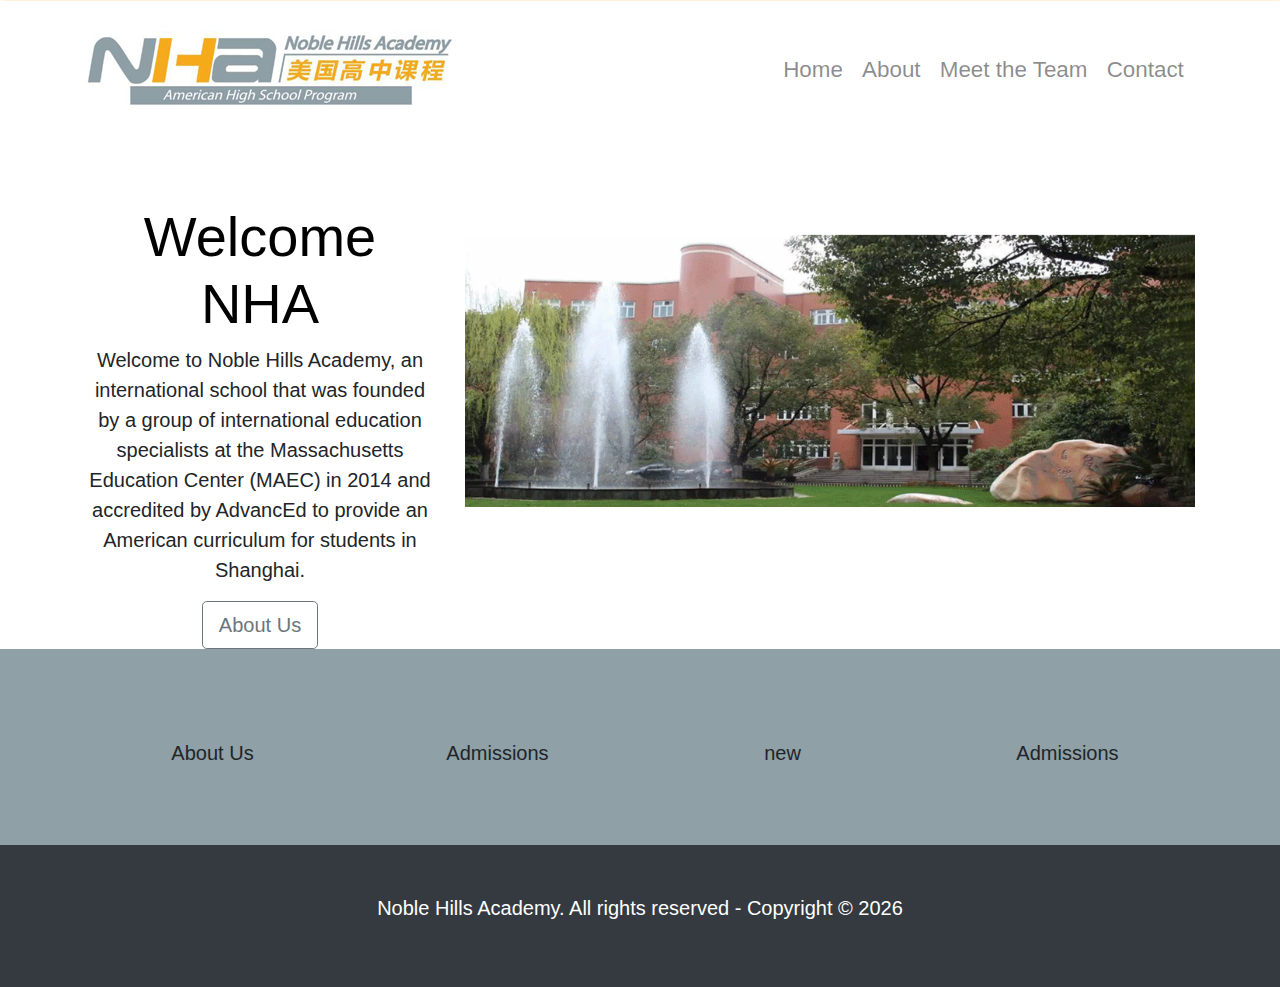
==== index.html @ 5bbee87e "New Website" ====
<!DOCTYPE html>
<html lang="en">

<head>
  <meta charset="UTF-8">
  <meta name="viewport" content="width=device-width, initial-scale=1.0">
  <meta http-equiv="X-UA-Compatible" content="ie=edge">
  <link rel="stylesheet" href="https://use.fontawesome.com/releases/v5.0.13/css/all.css" integrity="sha384-DNOHZ68U8hZfKXOrtjWvjxusGo9WQnrNx2sqG0tfsghAvtVlRW3tvkXWZh58N9jp"
    crossorigin="anonymous">
  <link rel="stylesheet" href="css/bootstrap.css">
  <link rel="stylesheet" href="css/style.css">
  <title>Bootstrap Theme</title>
</head>

<body>
  <nav class="navbar navbar-expand-md navbar-light fiexd-top py-4"> 
    <div class="container">
      <a href="#home" class="navbar-brand">
        <img src="img/school-logo.png"   alt="">
      </a>
      <button class="navbar-toggler" data-toggle="collapse" data-target="#navbarCollapse">
        <span class="navbar-toggler-icon"></span>
      </button>
      <div class="collapse navbar-collapse" id="navbarCollapse">
        <ul class="navbar-nav ml-auto">
          <li class="nav-item">
            <a href="#home" class="nav-link">Home</a>
          </li>
          <li class="nav-item">
            <a href="about.html" class="nav-link">About</a>
          </li>
          <li class="nav-item">
            <a href="team.html" class="nav-link">Meet the Team</a>
          </li>
          <li class="nav-item">
            <a href="#home" class="nav-link">Contact</a>
          </li>
        </ul>
      </div>
    </div>
  </nav>

  <!---Showcase Area-->
  <section id="showcase" class="py3">
    <div class=" ">
      <div class="container">
        <div class="row">
          <div class="col-lg-4 text-center">
            <h1 class="display-4 mt-5 pt-3">
              Welcome NHA
            </h1>
            <p class="lead">Welcome to Noble Hills Academy, an international school that was founded by a group of international education specialists at the Massachusetts Education Center (MAEC) in 2014 and accredited by AdvancEd to provide an American curriculum for students in Shanghai. </p>
            <a href="" class="btn btn-outline-secondary btn-lg ">
               About Us
            </a>
            
          </div>
          <div id="carouselExampleSlidesOnly" class="col-lg-8 d carousel slide d-none d-lg-block" data-ride="carousel">
            
              <div class="carousel-inner">
                  <div class="carousel-item active pt-5 mt-5">
                      <img src="img/carousel-3.jpg" class="d-block w-100 img-fluid" alt="...">
                  </div>
                  <div class="carousel-item pt-5 mt-5">
                    <img src="img/carousel-2.jpg" class="d-block w-100 img-fluid" alt="...">
                  </div>
                  <div class="carousel-item pt-5 mt-5">
                    <img src="img/carousel-1.jpg" class="d-block w-100 img-fluid" alt="...">
                  </div>
                </div>

          </div>
        </div>
      </div>
    </div>

  </section>



<section id="cards">
  <div  class="pt-5 pb-5">
    <div class="container">
<div class="row">
    <div class="col-md-3  text-center pt-4">
        <i class="fas fa-info-circle fa-8x"></i>
        <div class="card-body">
          <h5 class="card-title">About Us</h5> 
        </div>
    </div>
    <div class="col-md-3  pt-4 text-center">
        <i class="far fa-edit fa-8x"></i>
        <div class="card-body">
          <h5 class="card-title">Admissions</h5> 
        </div>
    </div>
    <div class="col-md-3  pt-4 text-center">
        <i class="fas fa-book fa-8x"></i>
        <div class="card-body">
          <h5 class="card-title">new</h5>
        </div>
    </div>
    <div class="col-md-3  pt-4 text-center">
        <i class="fas fa-user-graduate fa-8x"></i>
        <div class="card-body">
          <h5 class="card-title">Admissions</h5>
        </div>
    </div>
    </div>
</div>
    </div>
  </section>






  <footer id="main-footer" class="py-5 bg-dark text-white">
    <div class="container">
      <div class="row text-center">
        <div class="col-12 ">
          <p class="lead">
            Noble Hills Academy. All rights reserved - Copyright &copy;
            <span id="year"></span>
          </p>
        </div>
      </div>
    </div>
  </footer>
  
  






  <script src="http://code.jquery.com/jquery-3.3.1.min.js" integrity="sha256-FgpCb/KJQlLNfOu91ta32o/NMZxltwRo8QtmkMRdAu8="
    crossorigin="anonymous"></script>
  <script src="https://cdnjs.cloudflare.com/ajax/libs/popper.js/1.14.3/umd/popper.min.js" integrity="sha384-ZMP7rVo3mIykV+2+9J3UJ46jBk0WLaUAdn689aCwoqbBJiSnjAK/l8WvCWPIPm49"
    crossorigin="anonymous"></script>
  <script src="https://stackpath.bootstrapcdn.com/bootstrap/4.1.1/js/bootstrap.min.js" integrity="sha384-smHYKdLADwkXOn1EmN1qk/HfnUcbVRZyYmZ4qpPea6sjB/pTJ0euyQp0Mk8ck+5T"
    crossorigin="anonymous"></script>

  <script>
    // Get the current year for the copyright
    $('#year').text(new Date().getFullYear());
  </script>
</body>

</html>
---- css/style.css ----
body {
  margin-top: 1px; }

.navbar {
  box-shadow: 2px 2px 5px #F0A507;
  opacity: 0.9;
  background: #fff; }
  .navbar .nav-item {
    font-size: 1.4rem;
    padding-right: 0.2rem; }

#showcase {
  position: relative;
  background: #fff;
  min-height: 500px; }
  #showcase h1 {
    color: black; }
  #showcase .primary-overlay {
    background: rgba(146, 140, 128, 0.5);
    position: absolute;
    top: 0;
    left: 0;
    width: 100%;
    height: 100%;
    font-style: #F0A507; }

#cards {
  background: #8fa0a6; }
  #cards .fa-book:hover {
    color: #F0A507; }
  #cards .fa-info-circle:hover {
    color: #F0A507; }
  #cards .fa-edit:hover {
    color: #F0A507; }
  #cards .fa-user-graduate:hover {
    color: #F0A507; }

@media (max-width: 768px) {
  #showcase {
    min-height: 500px; }
    #showcase h1 {
      font-size: 4rem; } }
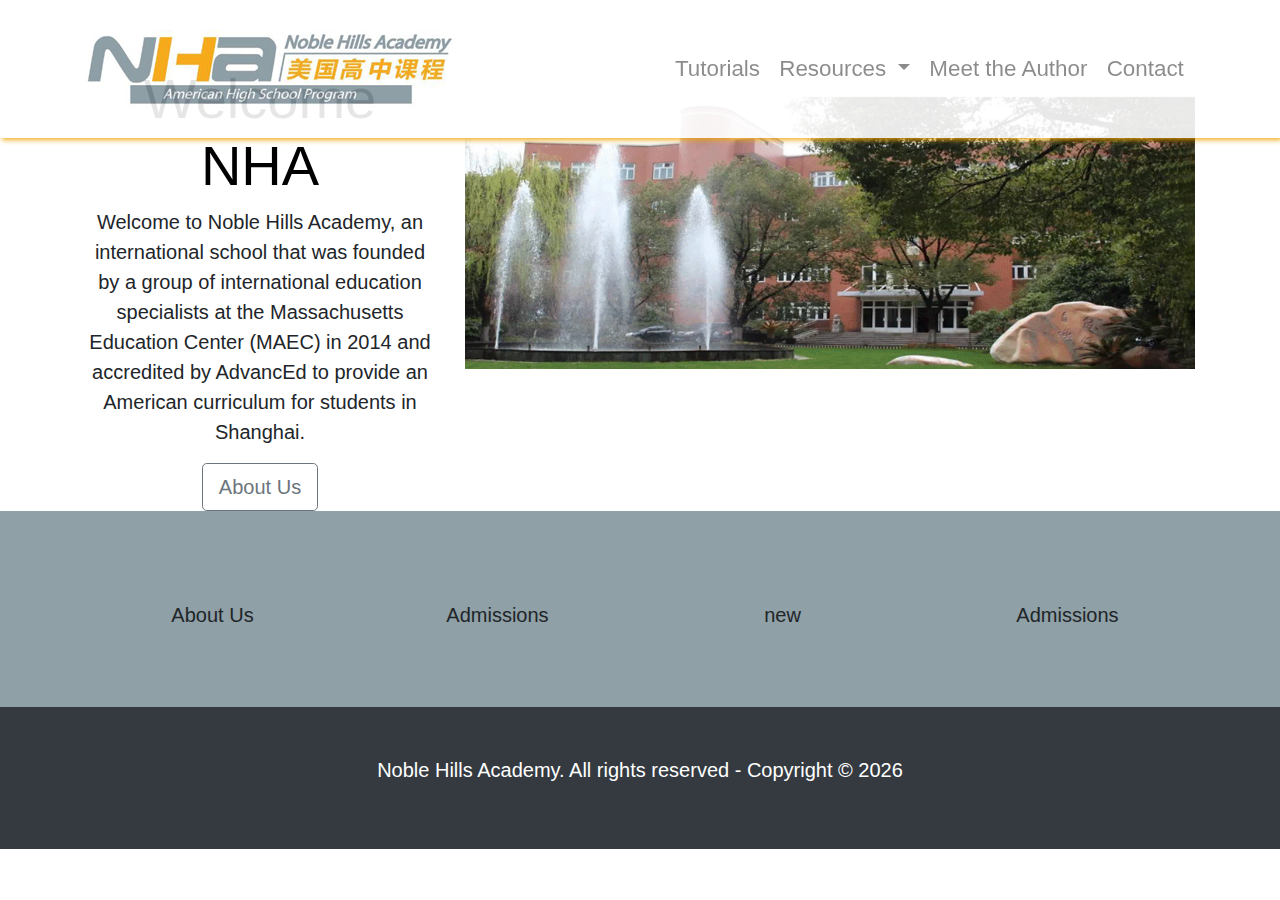
==== commit cce45d48: "Navbar Update" ====
--- a/index.html
+++ b/index.html
@@ -5,109 +5,135 @@
   <meta charset="UTF-8">
   <meta name="viewport" content="width=device-width, initial-scale=1.0">
   <meta http-equiv="X-UA-Compatible" content="ie=edge">
-  <link rel="stylesheet" href="https://use.fontawesome.com/releases/v5.0.13/css/all.css" integrity="sha384-DNOHZ68U8hZfKXOrtjWvjxusGo9WQnrNx2sqG0tfsghAvtVlRW3tvkXWZh58N9jp"
-    crossorigin="anonymous">
+  <link rel="stylesheet" href="https://use.fontawesome.com/releases/v5.0.13/css/all.css"
+    integrity="sha384-DNOHZ68U8hZfKXOrtjWvjxusGo9WQnrNx2sqG0tfsghAvtVlRW3tvkXWZh58N9jp" crossorigin="anonymous">
   <link rel="stylesheet" href="css/bootstrap.css">
   <link rel="stylesheet" href="css/style.css">
   <title>Bootstrap Theme</title>
 </head>
 
 <body>
-  <nav class="navbar navbar-expand-md navbar-light fiexd-top py-4"> 
-    <div class="container">
-      <a href="#home" class="navbar-brand">
-        <img src="img/school-logo.png"   alt="">
-      </a>
-      <button class="navbar-toggler" data-toggle="collapse" data-target="#navbarCollapse">
-        <span class="navbar-toggler-icon"></span>
-      </button>
-      <div class="collapse navbar-collapse" id="navbarCollapse">
-        <ul class="navbar-nav ml-auto">
-          <li class="nav-item">
-            <a href="#home" class="nav-link">Home</a>
-          </li>
-          <li class="nav-item">
-            <a href="about.html" class="nav-link">About</a>
-          </li>
-          <li class="nav-item">
-            <a href="team.html" class="nav-link">Meet the Team</a>
-          </li>
-          <li class="nav-item">
-            <a href="#home" class="nav-link">Contact</a>
-          </li>
-        </ul>
+  <nav
+      class="navbar navbar-expand-md navbar-light fixed-top py-4"
+      id="main-nav"
+    >
+      <div class="container">
+        <a href="#home" class="navbar-brand">
+          <img src="img/school-logo.png" alt="">
+        </a>
+        <button
+          class="navbar-toggler"
+          data-toggle="collapse"
+          data-target="#navbarCollapse"
+        >
+          <span class="navbar-toggler-icon"></span>
+        </button>
+        <div id="navbarCollapse" class="collapse navbar-collapse">
+          <ul class="navbar-nav ml-auto">
+          
+
+            <li class="nav-item">
+              <a href="projects.html" class="nav-link text-nav">Tutorials</a>
+            </li>
+            <li class="nav-item dropdown text-nav">
+              <a
+                class="nav-link dropdown-toggle text-nav"
+                href=""
+                id="navbarDropdown"
+                role="button"
+                data-toggle="dropdown"
+                aria-haspopup="true"
+                aria-expanded="false"
+              >
+                Resources
+              </a>
+              <div class="dropdown-menu" aria-labelledby="navbarDropdown">
+                <a class="dropdown-item" href="electronics.html">Electronics</a>
+                <div class="dropdown-divider"></div>
+                <a class="dropdown-item" href="resources.html">Sites</a>
+                <div class="dropdown-divider"></div>
+                <a class="dropdown-item" href="coding.html">Coding</a>
+                <div class="dropdown-divider"></div>
+                <a class="dropdown-item" href="onlinecourses.html"
+                  >Online Courses</a
+                >
+              </div>
+            </li>
+            <li class="nav-item">
+              <a href="#authors" class="nav-link text-nav">Meet the Author</a>
+            </li>
+            <li class="nav-item">
+              <a href="#contact" class="nav-link text-nav">Contact</a>
+            </li>
+          </ul>
+        </div>
       </div>
-    </div>
-  </nav>
+    </nav>
 
   <!---Showcase Area-->
   <section id="showcase" class="py3">
-    <div class=" ">
-      <div class="container">
-        <div class="row">
-          <div class="col-lg-4 text-center">
-            <h1 class="display-4 mt-5 pt-3">
-              Welcome NHA
-            </h1>
-            <p class="lead">Welcome to Noble Hills Academy, an international school that was founded by a group of international education specialists at the Massachusetts Education Center (MAEC) in 2014 and accredited by AdvancEd to provide an American curriculum for students in Shanghai. </p>
-            <a href="" class="btn btn-outline-secondary btn-lg ">
-               About Us
-            </a>
-            
-          </div>
-          <div id="carouselExampleSlidesOnly" class="col-lg-8 d carousel slide d-none d-lg-block" data-ride="carousel">
-            
-              <div class="carousel-inner">
-                  <div class="carousel-item active pt-5 mt-5">
-                      <img src="img/carousel-3.jpg" class="d-block w-100 img-fluid" alt="...">
-                  </div>
-                  <div class="carousel-item pt-5 mt-5">
-                    <img src="img/carousel-2.jpg" class="d-block w-100 img-fluid" alt="...">
-                  </div>
-                  <div class="carousel-item pt-5 mt-5">
-                    <img src="img/carousel-1.jpg" class="d-block w-100 img-fluid" alt="...">
-                  </div>
-                </div>
-
+    <div class="container">
+      <div class="row">
+        <div class="col-lg-4 text-center">
+          <h1 class="display-4 mt-5 pt-3">
+            Welcome NHA
+          </h1>
+          <p class="lead">Welcome to Noble Hills Academy, an international school that was founded by a group of
+            international education specialists at the Massachusetts Education Center (MAEC) in 2014 and accredited by
+            AdvancEd to provide an American curriculum for students in Shanghai. </p>
+          <a href="" class="btn btn-outline-secondary btn-lg ">
+            About Us
+          </a>
+        </div>
+        <div id="carouselExampleSlidesOnly" class="col-lg-8 d carousel slide d-none d-lg-block" data-ride="carousel">
+          <div class="carousel-inner">
+            <div class="carousel-item active pt-5 mt-5">
+              <img src="img/carousel-3.jpg" class="d-block w-100 img-fluid" alt="...">
+            </div>
+            <div class="carousel-item pt-5 mt-5">
+              <img src="img/carousel-2.jpg" class="d-block w-100 img-fluid" alt="...">
+            </div>
+            <div class="carousel-item pt-5 mt-5">
+              <img src="img/carousel-1.jpg" class="d-block w-100 img-fluid" alt="...">
+            </div>
           </div>
         </div>
       </div>
     </div>
-
   </section>
 
 
 
-<section id="cards">
-  <div  class="pt-5 pb-5">
-    <div class="container">
-<div class="row">
-    <div class="col-md-3  text-center pt-4">
-        <i class="fas fa-info-circle fa-8x"></i>
-        <div class="card-body">
-          <h5 class="card-title">About Us</h5> 
+  <section id="cards">
+    <div class="pt-5 pb-5">
+      <div class="container">
+        <div class="row">
+          <div class="col-md-3  text-center pt-4">
+            <i class="fas fa-info-circle fa-8x"></i>
+            <div class="card-body">
+              <h5 class="card-title">About Us</h5>
+            </div>
+          </div>
+          <div class="col-md-3  pt-4 text-center">
+            <i class="far fa-edit fa-8x"></i>
+            <div class="card-body">
+              <h5 class="card-title">Admissions</h5>
+            </div>
+          </div>
+          <div class="col-md-3  pt-4 text-center">
+            <i class="fas fa-book fa-8x"></i>
+            <div class="card-body">
+              <h5 class="card-title">new</h5>
+            </div>
+          </div>
+          <div class="col-md-3  pt-4 text-center">
+            <i class="fas fa-user-graduate fa-8x"></i>
+            <div class="card-body">
+              <h5 class="card-title">Admissions</h5>
+            </div>
+          </div>
         </div>
-    </div>
-    <div class="col-md-3  pt-4 text-center">
-        <i class="far fa-edit fa-8x"></i>
-        <div class="card-body">
-          <h5 class="card-title">Admissions</h5> 
-        </div>
-    </div>
-    <div class="col-md-3  pt-4 text-center">
-        <i class="fas fa-book fa-8x"></i>
-        <div class="card-body">
-          <h5 class="card-title">new</h5>
-        </div>
-    </div>
-    <div class="col-md-3  pt-4 text-center">
-        <i class="fas fa-user-graduate fa-8x"></i>
-        <div class="card-body">
-          <h5 class="card-title">Admissions</h5>
-        </div>
-    </div>
-    </div>
-</div>
+      </div>
     </div>
   </section>
 
@@ -128,20 +154,22 @@
       </div>
     </div>
   </footer>
-  
-  
 
 
 
 
 
 
-  <script src="http://code.jquery.com/jquery-3.3.1.min.js" integrity="sha256-FgpCb/KJQlLNfOu91ta32o/NMZxltwRo8QtmkMRdAu8="
-    crossorigin="anonymous"></script>
-  <script src="https://cdnjs.cloudflare.com/ajax/libs/popper.js/1.14.3/umd/popper.min.js" integrity="sha384-ZMP7rVo3mIykV+2+9J3UJ46jBk0WLaUAdn689aCwoqbBJiSnjAK/l8WvCWPIPm49"
-    crossorigin="anonymous"></script>
-  <script src="https://stackpath.bootstrapcdn.com/bootstrap/4.1.1/js/bootstrap.min.js" integrity="sha384-smHYKdLADwkXOn1EmN1qk/HfnUcbVRZyYmZ4qpPea6sjB/pTJ0euyQp0Mk8ck+5T"
-    crossorigin="anonymous"></script>
+
+
+  <script src="http://code.jquery.com/jquery-3.3.1.min.js"
+    integrity="sha256-FgpCb/KJQlLNfOu91ta32o/NMZxltwRo8QtmkMRdAu8=" crossorigin="anonymous"></script>
+  <script src="https://cdnjs.cloudflare.com/ajax/libs/popper.js/1.14.3/umd/popper.min.js"
+    integrity="sha384-ZMP7rVo3mIykV+2+9J3UJ46jBk0WLaUAdn689aCwoqbBJiSnjAK/l8WvCWPIPm49" crossorigin="anonymous">
+  </script>
+  <script src="https://stackpath.bootstrapcdn.com/bootstrap/4.1.1/js/bootstrap.min.js"
+    integrity="sha384-smHYKdLADwkXOn1EmN1qk/HfnUcbVRZyYmZ4qpPea6sjB/pTJ0euyQp0Mk8ck+5T" crossorigin="anonymous">
+  </script>
 
   <script>
     // Get the current year for the copyright
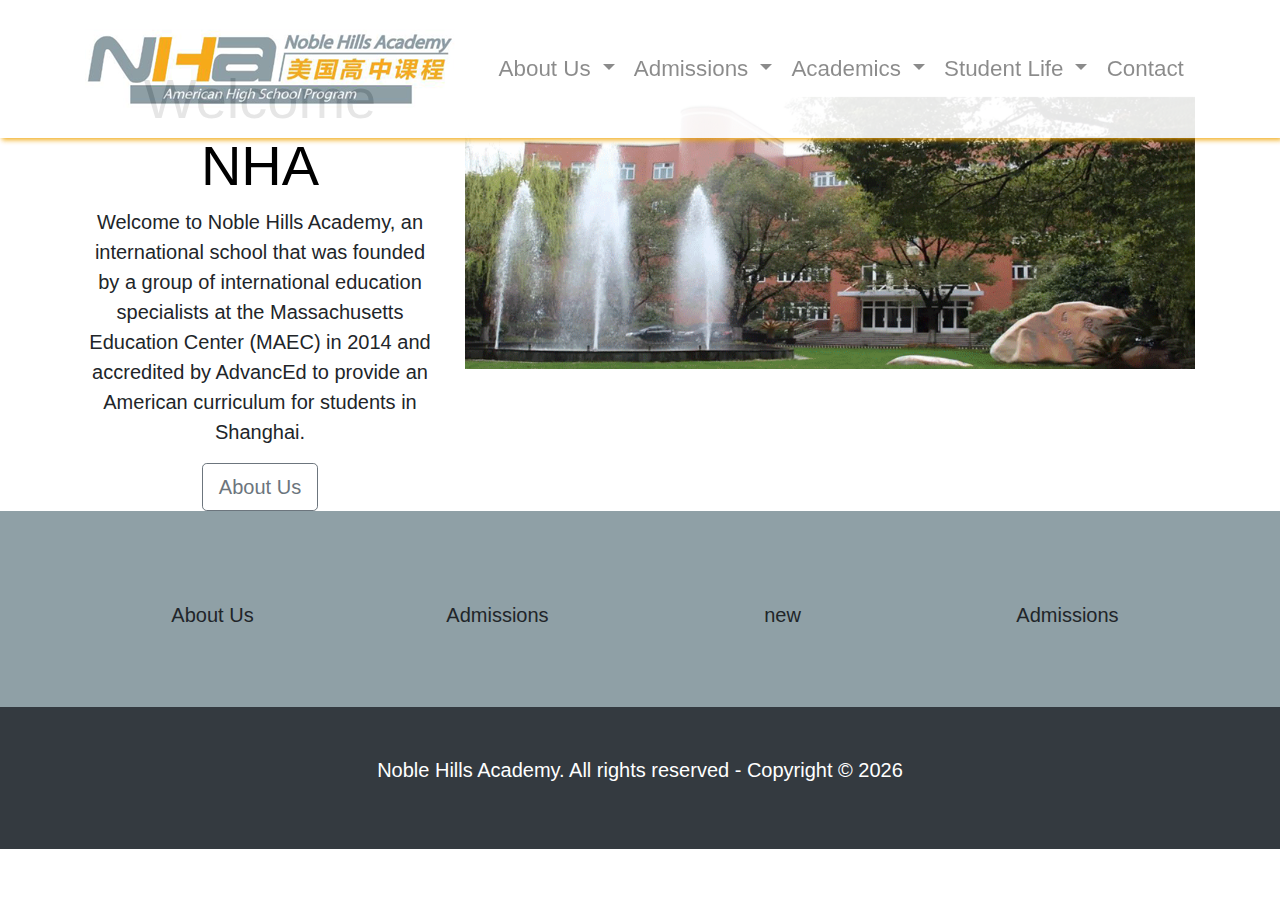
==== commit 34202855: "Update index.html" ====
--- a/index.html
+++ b/index.html
@@ -9,7 +9,7 @@
     integrity="sha384-DNOHZ68U8hZfKXOrtjWvjxusGo9WQnrNx2sqG0tfsghAvtVlRW3tvkXWZh58N9jp" crossorigin="anonymous">
   <link rel="stylesheet" href="css/bootstrap.css">
   <link rel="stylesheet" href="css/style.css">
-  <title>Bootstrap Theme</title>
+  <title>NHA School</title>
 </head>
 
 <body>
@@ -32,36 +32,104 @@
           <ul class="navbar-nav ml-auto">
           
 
-            <li class="nav-item">
-              <a href="projects.html" class="nav-link text-nav">Tutorials</a>
-            </li>
-            <li class="nav-item dropdown text-nav">
-              <a
-                class="nav-link dropdown-toggle text-nav"
-                href=""
-                id="navbarDropdown"
-                role="button"
-                data-toggle="dropdown"
-                aria-haspopup="true"
-                aria-expanded="false"
-              >
-                Resources
-              </a>
-              <div class="dropdown-menu" aria-labelledby="navbarDropdown">
-                <a class="dropdown-item" href="electronics.html">Electronics</a>
-                <div class="dropdown-divider"></div>
-                <a class="dropdown-item" href="resources.html">Sites</a>
-                <div class="dropdown-divider"></div>
-                <a class="dropdown-item" href="coding.html">Coding</a>
+            <li class="nav-item dropdown text-nav">
+              <a
+                class="nav-link dropdown-toggle text-nav"
+                href=""
+                id="navbarDropdown"
+                role="button"
+                data-toggle="dropdown"
+                aria-haspopup="true"
+                aria-expanded="false"
+              >
+                About Us
+              </a>
+              <div class="dropdown-menu" aria-labelledby="navbarDropdown">
+                <a class="dropdown-item" href="electronics.html">Introducation</a>
+                <div class="dropdown-divider"></div>
+                <a class="dropdown-item" href="resources.html">Governance Leadership </a>
+                <div class="dropdown-divider"></div>
+                <a class="dropdown-item" href="coding.html">Mission and Core Values</a>
                 <div class="dropdown-divider"></div>
                 <a class="dropdown-item" href="onlinecourses.html"
-                  >Online Courses</a
+                  >Faculty and Staff</a
                 >
               </div>
             </li>
-            <li class="nav-item">
-              <a href="#authors" class="nav-link text-nav">Meet the Author</a>
-            </li>
+            <li class="nav-item dropdown text-nav">
+              <a
+                class="nav-link dropdown-toggle text-nav"
+                href=""
+                id="navbarDropdown"
+                role="button"
+                data-toggle="dropdown"
+                aria-haspopup="true"
+                aria-expanded="false"
+              >
+                Admissions
+              </a>
+              <div class="dropdown-menu" aria-labelledby="navbarDropdown">
+                <a class="dropdown-item" href="electronics.html">Curriculum</a>
+            
+            
+              </div>
+            </li>
+
+
+            <li class="nav-item dropdown text-nav">
+              <a
+                class="nav-link dropdown-toggle text-nav"
+                href=""
+                id="navbarDropdown"
+                role="button"
+                data-toggle="dropdown"
+                aria-haspopup="true"
+                aria-expanded="false"
+              >
+                Academics
+              </a>
+              <div class="dropdown-menu" aria-labelledby="navbarDropdown">
+                <a class="dropdown-item" href="electronics.html">Program</a>
+                <div class="dropdown-divider"></div>
+                <a class="dropdown-item" href="resources.html">School Calendar </a>
+                <div class="dropdown-divider"></div>
+                <a class="dropdown-item" href="coding.html">Summer Program</a>
+                <div class="dropdown-divider"></div>
+                <a class="dropdown-item" href="onlinecourses.html"
+                  >Faculty and Staff</a
+                >
+              </div>
+            </li>
+
+            <li class="nav-item dropdown text-nav">
+              <a
+                class="nav-link dropdown-toggle text-nav"
+                href=""
+                id="navbarDropdown"
+                role="button"
+                data-toggle="dropdown"
+                aria-haspopup="true"
+                aria-expanded="false"
+              >
+                Student Life
+              </a>
+              <div class="dropdown-menu" aria-labelledby="navbarDropdown">
+                <a class="dropdown-item" href="electronics.html">Clubs</a>
+                <div class="dropdown-divider"></div>
+                <a class="dropdown-item" href="resources.html">Events</a>
+                <div class="dropdown-divider"></div>
+                <a class="dropdown-item" href="coding.html">Student Governance</a>
+                <div class="dropdown-divider"></div>
+                <a class="dropdown-item" href="coding.html">Community service</a>
+                <div class="dropdown-divider"></div>
+                <a class="dropdown-item" href="onlinecourses.html"
+                  >Faculty and Staff</a
+                >
+              </div>
+            </li>
+
+
+         
             <li class="nav-item">
               <a href="#contact" class="nav-link text-nav">Contact</a>
             </li>
